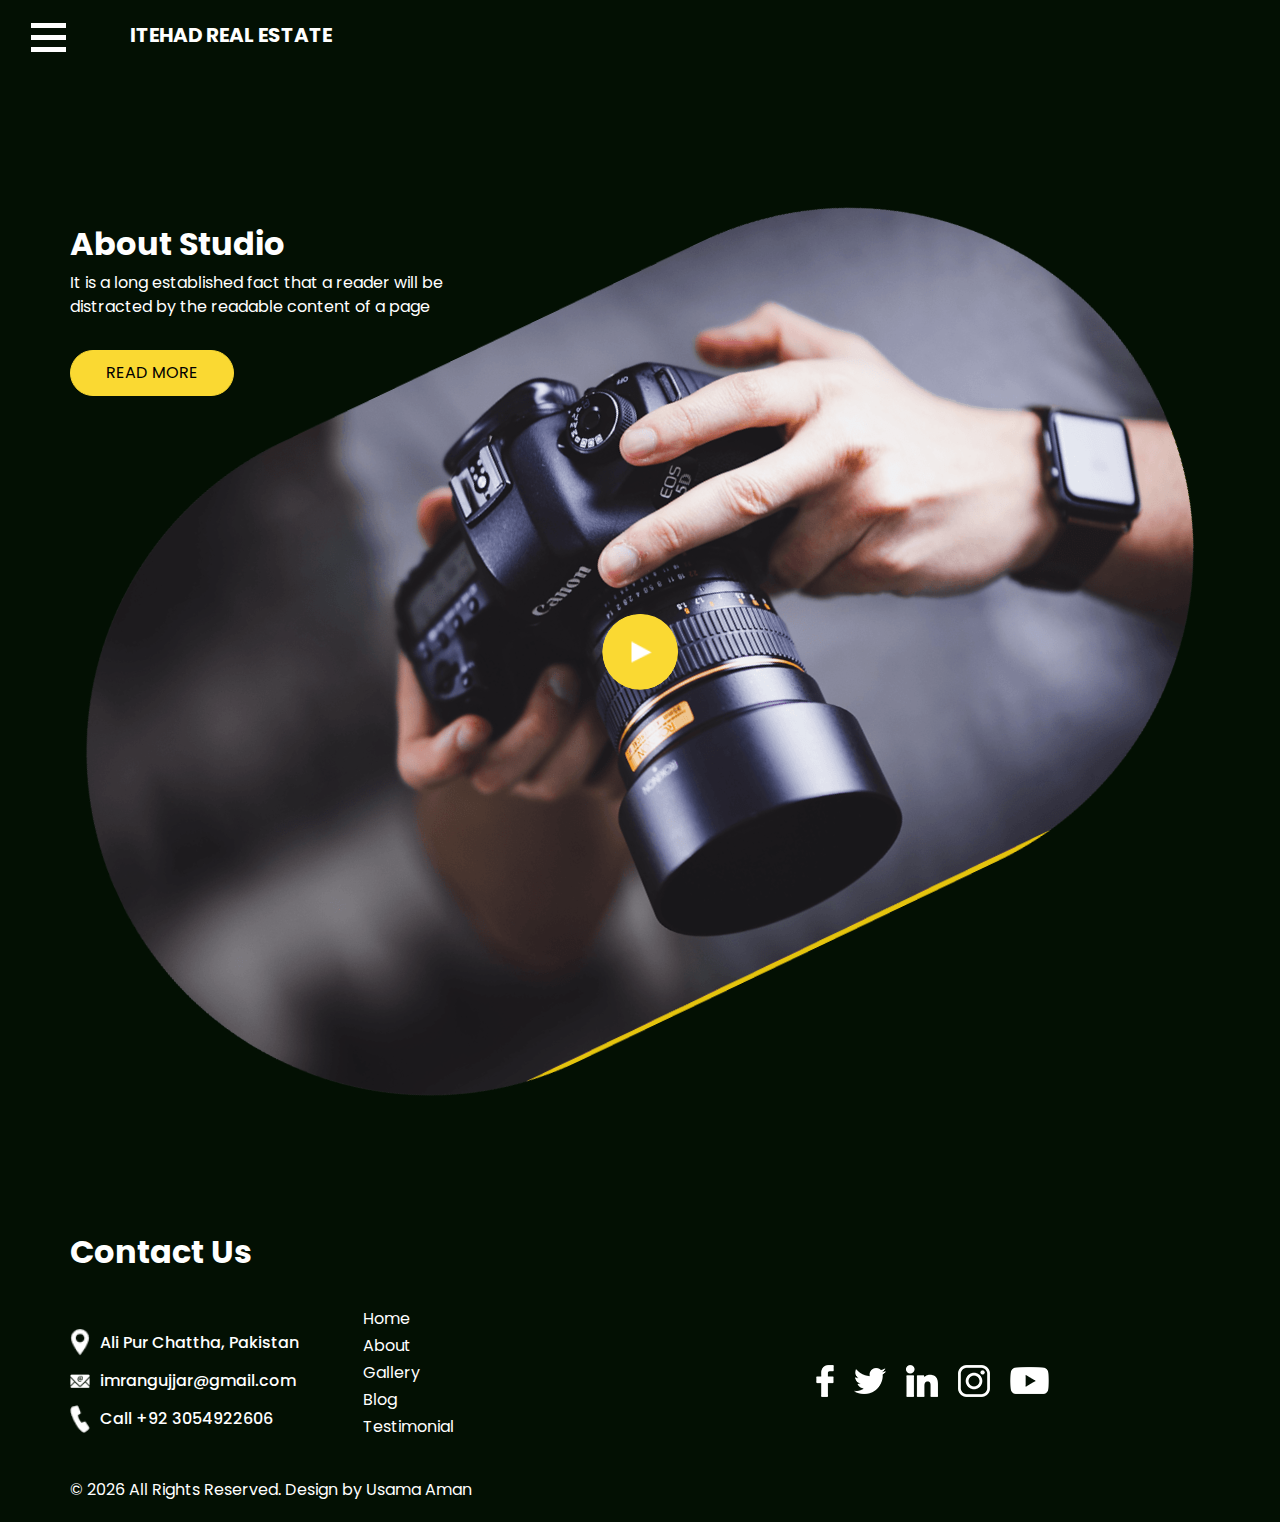
==== about.html @ 8a0b1b5b "Design Complete" ====
<!DOCTYPE html>
<html lang="en">

<head>
  <!-- Basic -->
  <meta charset="utf-8" />
  <meta http-equiv="X-UA-Compatible" content="IE=edge" />
  <!-- Mobile Metas -->
  <meta name="viewport" content="width=device-width, initial-scale=1, shrink-to-fit=no" />
  <!-- Site Metas -->
  <meta name="keywords" content="" />
  <meta name="description" content="" />
  <meta name="author" content="" />

  <title>ITEHAD REAL ESTATE</title>

  <!-- slider stylesheet -->
  <link rel="stylesheet" type="text/css"
    href="https://cdnjs.cloudflare.com/ajax/libs/OwlCarousel2/2.3.4/assets/owl.carousel.min.css" />

  <!-- bootstrap core css -->
  <link rel="stylesheet" type="text/css" href="css/bootstrap.css" />

  <!-- Custom styles for this template -->
  <link href=" css/style.css" rel="stylesheet" />
  <!-- responsive style -->
  <link href="css/responsive.css" rel="stylesheet" />
</head>

<body class="sub_page">
  <div class="hero_area">
    <!-- header section strats -->
    <header class="header_section">
      <div class="container-fluid">
        <nav class="navbar navbar-expand-lg custom_nav-container d-block">
          <div class="main_nav_menu">
            <div class="fk_width">
              <div class="custom_menu-btn">
                <button onclick="openNav()">
                  <span class="s-1"> </span>
                  <span class="s-2"> </span>
                  <span class="s-3"> </span>
                </button>
              </div>
              <div id="myNav" class="overlay">
                <div class="overlay-content">
                  <a class="" href="index.html">Home <span class="sr-only">(current)</span></a>
                  <a class="" href="about.html">About </a>
                  <a class="" href="gallery.html">Gallery </a>
                  <a class="" href="blog.html">Blog </a>
                  <a class="" href="testimonial.html">Testimonial </a>
                </div>
              </div>
            </div>
            <a class="navbar-brand" href="index.html">
              <span>
                ITEHAD REAL ESTATE
              </span>
            </a>

          </div>
        </nav>
      </div>
    </header>
    <!-- end header section -->
  </div>

  <div class="layout_padding">
    <!-- about section -->

    <section class="about_section layout_padding-bottom">
      <div class="container">
        <div class="row">
          <div class="col-md-5">
            <div class="detail-box">
              <div class="heading_container">
                <h2>
                  About Studio
                </h2>
                <p>
                  It is a long established fact that a reader will be distracted by the readable content of a page
                </p>
                <a href="">
                  Read More
                </a>
              </div>
            </div>
          </div>
        </div>
      </div>
      <div class="img-box">
        <div class="play_btn">
          <a href="#">
            <img src="images/play.png" alt="" />
          </a>
        </div>
        <img src="images/about-img.png" class="about-img" alt="" />
      </div>
    </section>

    <!-- end about section -->
  </div>


  <!-- info section -->

  <section class="info_section ">
    <div class="info_container layout_padding-top">
      <div class="container">
        <div class="heading_container">
          <h2>
            Contact Us
          </h2>
        </div>
        <div class="info_main">
          <div class="row">
            <div class="col-md-4 col-lg-3">
              <div class="info_contact ">
                <a href="#" class="link-box">
                  <div class="img-box">
                    <img src="images/location.png" alt="" />
                  </div>
                  <div class="detail-box">
                    <h6>
                      Ali Pur Chattha, Pakistan
                    </h6>
                  </div>
                </a>
                <a href="#" class="link-box">
                  <div class="img-box">
                    <img src="images/mail.png" alt="" />
                  </div>
                  <div class="detail-box">
                    <h6>
                      imrangujjar@gmail.com
                    </h6>
                  </div>
                </a>
                <a href="#" class="link-box">
                  <div class="img-box">
                    <img src="images/call.png" alt="" />
                  </div>
                  <div class="detail-box">
                    <h6>
                      Call +92 3054922606
                    </h6>
                  </div>
                </a>
              </div>
            </div>
            <div class="col-md-2 col-lg-3">
              <div class="info_link-box">
                <ul>
                  <li class=" active">
                    <a class="" href="index.html">Home <span class="sr-only">(current)</span></a>
                  </li>
                  <li class="">
                    <a class="" href="about.html">About </a>
                  </li>
                  <li class="">
                    <a class="" href="gallery.html">Gallery </a>
                  </li>
                  <li class="">
                    <a class="" href="blog.html">Blog </a>
                  </li>
                  <li class="">
                    <a class="" href="testimonial.html">Testimonial </a>
                  </li>
                </ul>
              </div>
            </div>
            <div class="col-md-6 ">
              <div class="social_box">
                <a href="#">
                  <img src="images/facebook.png" alt="" />
                </a>
                <a href="#">
                  <img src="images/twitter.png" alt="" />
                </a>
                <a href="#">
                  <img src="images/linkedin.png" alt="" />
                </a>
                <a href="#">
                  <img src="images/instagram.png" alt="" />
                </a>
                <a href="#">
                  <img src="images/youtube.png" alt="" />
                </a>
              </div>
            </div>
          </div>
        </div>
      </div>
    </div>
  </section>

  <!-- end info section -->

  <!-- footer section -->
  <footer class="footer_section ">
    <div class="container">
      <p>
        &copy; <span id="displayYear"></span> All Rights Reserved. Design by
        <a href="https://html.design/">Usama Aman</a>
      </p>
    </div>
  </footer>
  <!-- footer section -->

  <script src="js/jquery-3.4.1.min.js"></script>
  <script src="js/bootstrap.js"></script>
  <script src="https://cdnjs.cloudflare.com/ajax/libs/OwlCarousel2/2.3.4/owl.carousel.min.js"></script>
  <script src="js/custom.js"></script>
</body>

</html>
---- css/style.css ----
@import url("https://fonts.googleapis.com/css2?family=Open+Sans:wght@400;700&family=Poppins:wght@400;500;700&display=swap");
@font-face {
  font-family: "Andale Mono";
  src: url(../fonts/AndaleMono.ttf);
}

html {
  scroll-behavior: smooth;
  overflow-x: hidden;
}

body {
  font-family: "Poppins", sans-serif;
  color: #ffffff;
  background-color: #031003;
}

.layout_margin {
  margin-top: 90px;
  margin-bottom: 90px;
}

.layout_padding {
  padding-top: 120px;
  padding-bottom: 120px;
}

.layout_padding2 {
  padding-top: 45px;
  padding-bottom: 45px;
}

.layout_padding2-top {
  padding-top: 45px;
}

.layout_padding2-bottom {
  padding-bottom: 45px;
}

.layout_padding-top {
  padding-top: 120px;
}

.layout_padding-bottom {
  padding-bottom: 120px;
}

.heading_container {
  display: -webkit-box;
  display: -ms-flexbox;
  display: flex;
  -webkit-box-orient: vertical;
  -webkit-box-direction: normal;
      -ms-flex-direction: column;
          flex-direction: column;
  -webkit-box-align: start;
      -ms-flex-align: start;
          align-items: flex-start;
  color: #ffffff;
}

.heading_container h2 {
  font-weight: bold;
}

.heading_container a {
  display: inline-block;
  background: #fad932;
  color: #000000;
  padding: 10px 35px;
  border-radius: 30px;
  border: 1px solid #fad932;
  -webkit-transition: all 0.3s;
  transition: all 0.3s;
  text-transform: uppercase;
  margin-top: 15px;
}

.heading_container a:hover {
  background: transparent;
  color: #fad932;
}

@-webkit-keyframes hueAnimate {
  0% {
    -webkit-filter: hue-rotate(0deg);
            filter: hue-rotate(0deg);
  }
  100% {
    -webkit-filter: hue-rotate(360deg);
            filter: hue-rotate(360deg);
  }
}

@keyframes hueAnimate {
  0% {
    -webkit-filter: hue-rotate(0deg);
            filter: hue-rotate(0deg);
  }
  100% {
    -webkit-filter: hue-rotate(360deg);
            filter: hue-rotate(360deg);
  }
}

/*header section*/
.hero_area {
  position: relative;
}

.sub_page .info_section .social_box {
  -webkit-filter: invert(100%);
          filter: invert(100%);
}

.header_section .container-fluid {
  padding-right: 25px;
  padding-left: 25px;
}

.header_section .nav_container {
  margin: 0 auto;
}

.custom_nav-container.navbar-expand-lg .navbar-nav .nav-link img {
  width: 22px;
  margin-right: 15px;
}

.custom_nav-container.navbar-expand-lg .navbar-nav .nav-link {
  padding: 0px 25px;
  color: #fefeff;
  text-align: center;
  font-family: "Roboto", sans-serif;
}

.custom_menu-btn {
  z-index: 9;
  position: absolute;
  left: 0;
  top: 15px;
}

.custom_menu-btn button {
  outline: none;
  border: none;
  background-color: transparent;
}

.custom_menu-btn span {
  display: block;
  width: 35px;
  height: 5px;
  background-color: #fff;
  margin: 7px 0;
  -webkit-transition: all 0.3s;
  transition: all 0.3s;
}

.custom_menu-btn .s-2 {
  -webkit-transition: all 0.1s;
  transition: all 0.1s;
}

.menu_btn-style {
  position: fixed;
  left: 22px;
  top: 15px;
}

.menu_btn-style button {
  -webkit-transform: translateX(14px);
          transform: translateX(14px);
}

.menu_btn-style button .s-1 {
  -webkit-transform: rotate(45deg) translateY(17px);
          transform: rotate(45deg) translateY(17px);
}

.menu_btn-style button .s-2 {
  -webkit-transform: translateX(-100px);
          transform: translateX(-100px);
}

.menu_btn-style button .s-3 {
  -webkit-transform: rotate(-45deg) translateY(-17px);
          transform: rotate(-45deg) translateY(-17px);
}

.position-unset {
  position: unset;
}

.navbar-expand-lg .navbar-collapse {
  -webkit-box-flex: 0;
      -ms-flex-positive: 0;
          flex-grow: 0;
}

.overlay {
  height: 100%;
  width: 0;
  position: fixed;
  z-index: 1;
  top: 0;
  left: 0;
  background: rgba(3, 16, 3, 0.95);
  overflow-x: hidden;
  -webkit-transition: 0.5s;
  transition: 0.5s;
}

.overlay .closebtn {
  position: absolute;
  top: 0;
  right: 30px;
  font-size: 60px;
}

.overlay a {
  display: inline-block;
  padding: 10px 15px;
  text-decoration: none;
  font-size: 18px;
  text-transform: uppercase;
  color: #ffffff;
  margin: 10px 0;
  display: block;
  -webkit-transition: 0.3s;
  transition: 0.3s;
  border: 1.5px solid #ffffff;
  border-radius: 5px;
  width: 190px;
}

.overlay a:hover {
  border-color: transparent;
  background-color: #ffffff;
}

.overlay-content {
  position: relative;
  top: 20%;
  width: 100%;
  text-align: center;
  margin-top: 30px;
  display: -webkit-box;
  display: -ms-flexbox;
  display: flex;
  -webkit-box-orient: vertical;
  -webkit-box-direction: normal;
      -ms-flex-direction: column;
          flex-direction: column;
  -webkit-box-align: center;
      -ms-flex-align: center;
          align-items: center;
}

.menu_width {
  width: 100%;
}

.scroll-y-hidden {
  overflow-y: hidden;
}

a,
a:hover,
a:focus {
  text-decoration: none;
}

a:hover,
a:focus {
  color: initial;
}

.btn,
.btn:focus {
  outline: none !important;
  -webkit-box-shadow: none;
          box-shadow: none;
}

.fk_width {
  width: 105px;
}

.custom_nav-container .nav_search-btn {
  background-image: url(../images/search-icon.png);
  background-size: 18px;
  background-repeat: no-repeat;
  width: 35px;
  height: 35px;
  padding: 0;
  border: none;
  background-position: center;
}

.navbar-brand {
  display: -webkit-box;
  display: -ms-flexbox;
  display: flex;
}

.navbar-brand span {
  color: #ffffff;
  font-weight: bold;
  text-transform: uppercase;
}

.custom_nav-container {
  z-index: 99999;
  padding: 15px 0;
  -webkit-box-pack: start;
      -ms-flex-pack: start;
          justify-content: flex-start;
}

.custom_nav-container .navbar-toggler {
  outline: none;
}

.custom_nav-container .navbar-toggler .navbar-toggler-icon {
  background-image: url(../images/menu.png);
  background-size: 55px;
}

.main_nav_menu {
  display: -webkit-box;
  display: -ms-flexbox;
  display: flex;
}

.user_option {
  display: -webkit-box;
  display: -ms-flexbox;
  display: flex;
  -webkit-box-align: center;
      -ms-flex-align: center;
          align-items: center;
  margin-left: 45px;
}

.user_option a {
  display: -webkit-box;
  display: -ms-flexbox;
  display: flex;
  -webkit-box-align: center;
      -ms-flex-align: center;
          align-items: center;
  margin-right: 35px;
  color: #ffffff;
  text-transform: uppercase;
}

.user_option a img {
  width: 20px;
  margin-right: 10px;
}

.user_option a span {
  color: #ffffff;
}

/*end header section*/
.slider_section {
  padding-top: 45px;
}

.slider_section #carouselExampleIndicators {
  -webkit-box-flex: 1;
      -ms-flex: 1;
          flex: 1;
}

.slider_section .detail-box {
  color: #ffffff;
  margin-top: 75px;
}

.slider_section .detail-box h1 {
  font-size: 3rem;
  font-family: "Andale Mono";
}

.slider_section .detail-box p {
  margin-top: 15px;
}

.slider_section .detail-box a {
  display: inline-block;
  background: #fad932;
  color: #000000;
  padding: 10px 25px;
  border-radius: 30px;
  border: 1px solid #fad932;
  -webkit-transition: all 0.3s;
  transition: all 0.3s;
  text-transform: uppercase;
  margin-top: 35px;
}

.slider_section .detail-box a:hover {
  background: transparent;
  color: #fad932;
}

.slider_section .img-box {
  margin-top: -125px;
}

.slider_section .img-box img {
  width: 100%;
}

.slider_section .img-box::before {
  content: "";
  position: absolute;
  top: -135px;
  left: 0;
  width: 100%;
  height: 100%;
  background: -webkit-gradient(linear, left top, left bottom, from(#000000), color-stop(transparent), to(transparent));
  background: linear-gradient(to bottom, #000000, transparent, transparent);
  z-index: 1;
  display: none;
}

.slider_section .carousel_control-box {
  display: -webkit-box;
  display: -ms-flexbox;
  display: flex;
  -webkit-box-align: center;
      -ms-flex-align: center;
          align-items: center;
  margin-top: 45px;
}

.slider_section .carousel_btn-container {
  width: 95px;
  min-width: 95px;
  display: -webkit-box;
  display: -ms-flexbox;
  display: flex;
  -webkit-box-pack: justify;
      -ms-flex-pack: justify;
          justify-content: space-between;
  z-index: 999;
}

.slider_section .carousel_btn-container .carousel-control-prev,
.slider_section .carousel_btn-container .carousel-control-next {
  position: unset;
  width: 45px;
  height: 45px;
  border: none;
  border-radius: 100%;
  opacity: 1;
  background-repeat: no-repeat;
  background-size: 10px;
  background-position: center;
  border: 1.5px solid #ffffff;
  background-color: transparent;
}

.slider_section .carousel_btn-container .carousel-control-prev:hover,
.slider_section .carousel_btn-container .carousel-control-next:hover {
  background-color: #fad932;
  border-color: transparent;
}

.slider_section .carousel_btn-container .carousel-control-prev {
  background-image: url(../images/prev.png);
}

.slider_section .carousel_btn-container .carousel-control-next {
  background-image: url(../images/next.png);
}

.slider_section .carousel-indicators {
  width: 550px;
  min-width: 550px;
  position: relative;
  margin: 0;
  margin-left: 35px;
  -webkit-box-pack: justify;
      -ms-flex-pack: justify;
          justify-content: space-between;
}

.slider_section .carousel-indicators::before {
  content: "";
  width: calc(100% - 75px);
  height: 1px;
  position: absolute;
  top: 50%;
  left: calc(50% - 8px);
  -webkit-transform: translate(-50%, -50%);
          transform: translate(-50%, -50%);
  background-color: #ffffff;
}

.slider_section .carousel-indicators .ol_design {
  width: 20px;
  height: 20px;
  position: absolute;
  top: 50%;
  left: calc(0% + 35px);
  -webkit-transform: translate(-50%, -50%);
          transform: translate(-50%, -50%);
  border-radius: 100%;
  background-color: #fad932;
  -webkit-transition: all .3s;
  transition: all .3s;
  z-index: 2;
}

.slider_section .carousel-indicators li {
  height: auto;
  border: none;
  opacity: 1;
  color: #ffffff;
  text-indent: 0;
  background-color: transparent;
}

.about_section .detail-box {
  margin: 35px auto;
  position: relative;
  z-index: 2;
}

.about_section .img-box {
  width: 90%;
  margin: auto;
  position: relative;
  background-repeat: no-repeat;
  margin-top: -125px;
}

.about_section .img-box .play_btn {
  background: #fad932;
  display: -webkit-box;
  display: -ms-flexbox;
  display: flex;
  -webkit-box-align: center;
      -ms-flex-align: center;
          align-items: center;
  -webkit-box-pack: center;
      -ms-flex-pack: center;
          justify-content: center;
  border-radius: 100%;
  width: 75px;
  height: 75px;
  position: absolute;
  z-index: 3;
  top: 50%;
  left: 50%;
  -webkit-transform: translate(-50%, -50%);
          transform: translate(-50%, -50%);
}

.about_section .img-box .play_btn button {
  -webkit-box-shadow: none;
          box-shadow: none;
  background-color: transparent;
  border: none;
  position: relative;
  z-index: 5;
}

.about_section .img-box .play_btn a {
  background: #fad932;
  display: -webkit-box;
  display: -ms-flexbox;
  display: flex;
  -webkit-box-align: center;
      -ms-flex-align: center;
          align-items: center;
  -webkit-box-pack: center;
      -ms-flex-pack: center;
          justify-content: center;
  border-radius: 100%;
  width: 75px;
  height: 75px;
  position: relative;
  z-index: 5;
}

.about_section .img-box .play_btn img {
  width: 20px;
  margin-left: 3px;
}

.about_section .img-box .play_btn::before {
  content: "";
  width: 100%;
  height: 100%;
  position: absolute;
  top: 50%;
  left: 50%;
  background: #fad932;
  opacity: 1;
  border-radius: 100%;
  -webkit-transform: translate(-50%, -50%);
          transform: translate(-50%, -50%);
}

.about_section .img-box .play_btn::before {
  z-index: 2;
  -webkit-animation: before-animation 1500ms infinite;
          animation: before-animation 1500ms infinite;
}

@-webkit-keyframes before-animation {
  0% {
    -webkit-transform: translateX(-50%) translateY(-50%) translateZ(0) scale(1);
            transform: translateX(-50%) translateY(-50%) translateZ(0) scale(1);
    opacity: 1;
  }
  100% {
    -webkit-transform: translateX(-50%) translateY(-50%) translateZ(0) scale(1.5);
            transform: translateX(-50%) translateY(-50%) translateZ(0) scale(1.5);
    opacity: 0;
  }
}

@keyframes before-animation {
  0% {
    -webkit-transform: translateX(-50%) translateY(-50%) translateZ(0) scale(1);
            transform: translateX(-50%) translateY(-50%) translateZ(0) scale(1);
    opacity: 1;
  }
  100% {
    -webkit-transform: translateX(-50%) translateY(-50%) translateZ(0) scale(1.5);
            transform: translateX(-50%) translateY(-50%) translateZ(0) scale(1.5);
    opacity: 0;
  }
}

.about_section .img-box .about-img {
  width: 100%;
  -webkit-transform: rotate(-25deg);
          transform: rotate(-25deg);
  -webkit-animation: hueAnimate .7s infinite;
          animation: hueAnimate .7s infinite;
}

.about_section .btn-box {
  display: -webkit-box;
  display: -ms-flexbox;
  display: flex;
  -webkit-box-pack: center;
      -ms-flex-pack: center;
          justify-content: center;
  margin-top: 75px;
  margin-bottom: 175px;
}

.about_section .btn-box a {
  display: inline-block;
  background: #ffffff;
  color: #000000;
  padding: 10px 40px;
  border-radius: 30px;
  border: 1px solid #ffffff;
  -webkit-transition: all 0.3s;
  transition: all 0.3s;
}

.about_section .btn-box a:hover {
  background: transparent;
  color: #ffffff;
}

.gallery_section .gallery_container {
  position: relative;
  max-width: 1500px;
  margin: auto;
}

.gallery_section .gallery_container .gallery_bg {
  position: absolute;
  width: 100%;
  top: 10%;
  margin-left: 0;
  -webkit-transform: rotate(45deg);
          transform: rotate(45deg);
  z-index: -1;
}

.gallery_section .gallery_container .gallery_bg img {
  width: 100%;
}

.gallery_section .gallery_container .gallery_box {
  width: 85%;
  margin: auto;
}

.gallery_section .gallery_container .box {
  display: -webkit-box;
  display: -ms-flexbox;
  display: flex;
}

.gallery_section .gallery_container .box.b1 .img-box {
  margin-left: 8%;
}

.gallery_section .gallery_container .box.b3 {
  -webkit-box-pack: end;
      -ms-flex-pack: end;
          justify-content: flex-end;
}

.gallery_section .gallery_container .box.b4 {
  -webkit-box-pack: end;
      -ms-flex-pack: end;
          justify-content: flex-end;
}

.gallery_section .gallery_container .box.b4 .img-box {
  margin-right: 8%;
}

.gallery_section .gallery_container .box .img-box {
  position: relative;
  margin: 10px;
  border-radius: 35px;
  overflow: hidden;
  width: 350px;
}

.gallery_section .gallery_container .box .img-box img {
  width: 100%;
}

.gallery_section .gallery_container .box .img-box h5 {
  color: #031003;
  position: absolute;
  margin: 0;
  top: 50%;
  left: 50%;
  -webkit-transform: translate(-50%, -50%);
          transform: translate(-50%, -50%);
  text-transform: uppercase;
}

.blog_section .detail-box {
  margin: 35px auto;
  position: relative;
  z-index: 2;
}

.blog_section .blog_container {
  position: relative;
  max-width: 1500px;
  margin: auto;
}

.blog_section .blog_container .blog_bg {
  position: absolute;
  width: 100%;
  top: 10%;
  margin-left: 0;
  -webkit-transform: rotate(-45deg);
          transform: rotate(-45deg);
  z-index: -1;
}

.blog_section .blog_container .blog_bg img {
  width: 100%;
}

.blog_section .blog_box {
  width: 80%;
  margin: auto;
}

.blog_section .box {
  margin-top: 55px;
  background-color: #ffffff;
  border-radius: 35px;
  overflow: hidden;
}

.blog_section .box.b1 {
  margin-top: 100%;
}

.blog_section .box .img-box {
  position: relative;
}

.blog_section .box .img-box img {
  width: 100%;
}

.blog_section .box .blog-detail {
  padding: 25px 25px 15px;
}

.blog_section .box .blog-detail .blog_post {
  display: -webkit-box;
  display: -ms-flexbox;
  display: flex;
  -webkit-box-pack: justify;
      -ms-flex-pack: justify;
          justify-content: space-between;
}

.blog_section .box .blog-detail .blog_post h6 {
  color: #c2bebe;
}

.blog_section .box .blog-detail h5 {
  color: #031003;
  text-transform: uppercase;
  font-weight: bold;
}

.blog_section .box .blog-detail p {
  color: #404040;
}

.client_section .client_container {
  position: relative;
  max-width: 1500px;
  margin: auto;
}

.client_section .client_container .client_bg {
  position: absolute;
  width: 100%;
  top: 10%;
  margin-left: 0;
  -webkit-transform: rotate(45deg);
          transform: rotate(45deg);
  z-index: -1;
}

.client_section .client_container .client_bg img {
  width: 100%;
}

.client_section .client_box {
  width: 80%;
  margin: auto;
}

.client_section .box {
  position: relative;
}

.client_section .client_content-box {
  display: -webkit-box;
  display: -ms-flexbox;
  display: flex;
  -webkit-box-orient: vertical;
  -webkit-box-direction: normal;
      -ms-flex-direction: column;
          flex-direction: column;
  -webkit-box-align: center;
      -ms-flex-align: center;
          align-items: center;
  text-align: center;
  margin: 0 10px;
}

.client_section .client_content-box .img-box {
  width: 125px;
  border-radius: 100%;
  margin-bottom: -62px;
  position: relative;
  z-index: 2;
}

.client_section .client_content-box .img-box img {
  width: 100%;
}

.client_section .client_content-box .detail-box {
  padding: 95px 25px 45px 25px;
  background-color: #ffffff;
  border-radius: 35px;
}

.client_section .client_content-box .detail-box h4 {
  color: #1d1b28;
  font-weight: bold;
}

.client_section .client_content-box .detail-box p {
  color: #1d1b28;
  margin-top: 25px;
}

.client_section .client_content-box .detail-box img {
  width: 35px;
  margin-top: 25px;
}

.client_section .carousel-control-prev,
.client_section .carousel-control-next {
  width: 50px;
  height: 50px;
  background-color: #000000;
  opacity: 1;
  top: 50%;
  background-repeat: no-repeat;
  background-position: center;
  background-size: 12px;
  border-radius: 5px;
}

.client_section .carousel-control-prev:hover,
.client_section .carousel-control-next:hover {
  background-color: #fad932;
}

.client_section .carousel-control-prev {
  background-image: url(../images/prev-arrow.png);
  left: -65px;
}

.client_section .carousel-control-next {
  background-image: url(../images/next-arrow.png);
  right: -65px;
}

.client_section .camera_img-box {
  margin-top: 115%;
}

.client_section .camera_img-box img {
  width: 100%;
}

/* info section */
.info_section {
  position: relative;
  margin-top: -125px;
}

.info_section .heading_container {
  margin-bottom: 25px;
}

.info_section .info_main .row {
  -webkit-box-align: center;
      -ms-flex-align: center;
          align-items: center;
}

.info_section .info_logo {
  display: -webkit-box;
  display: -ms-flexbox;
  display: flex;
}

.info_section .info_logo img {
  width: 65px;
}

.info_section .social_box {
  display: -webkit-box;
  display: -ms-flexbox;
  display: flex;
  -webkit-box-align: center;
      -ms-flex-align: center;
          align-items: center;
  -webkit-box-pack: center;
      -ms-flex-pack: center;
          justify-content: center;
}

.info_section .social_box a {
  margin: 0 10px;
}

.info_section a {
  text-transform: none;
}

.info_section h5 {
  margin-bottom: 12px;
  font-size: 24px;
  color: #3eb4b8;
}

.info_section p {
  color: #323232;
}

.info_section ul {
  padding: 0;
}

.info_section ul li {
  list-style-type: none;
  margin: 3px 0;
}

.info_section ul li a {
  color: #ffffff;
}

.info_section .info_link-box {
  display: -webkit-box;
  display: -ms-flexbox;
  display: flex;
  -webkit-box-orient: vertical;
  -webkit-box-direction: normal;
      -ms-flex-direction: column;
          flex-direction: column;
}

.info_section .info_contact .link-box {
  display: -webkit-box;
  display: -ms-flexbox;
  display: flex;
  -webkit-box-align: center;
      -ms-flex-align: center;
          align-items: center;
  margin: 15px 0;
  color: #ffffff;
}

.info_section .info_contact .link-box .img-box {
  display: -webkit-box;
  display: -ms-flexbox;
  display: flex;
  -webkit-box-pack: center;
      -ms-flex-pack: center;
          justify-content: center;
  -webkit-box-align: center;
      -ms-flex-align: center;
          align-items: center;
  margin-right: 10px;
}

.info_section .info_contact .link-box .img-box img {
  width: 20px;
}

.info_section .info_contact .link-box h6 {
  margin-bottom: 0;
}

/* end info section */
/* footer section*/
.footer_section {
  color: #ffffff;
}

.footer_section p {
  margin: 0;
  padding: 20px 0;
}

.footer_section a {
  color: #ffffff;
}

.modal-dialog {
  max-width: 800px;
  margin: 30px auto;
}

.modal-body {
  position: relative;
  padding: 0px;
}

.close {
  position: absolute;
  right: -30px;
  top: 0;
  z-index: 999;
  font-size: 2rem;
  font-weight: normal;
  color: #fff;
  opacity: 1;
}
/*# sourceMappingURL=style.css.map */
---- css/responsive.css ----
/* @media (min-width:1500px) {
    .gallery_section .gallery_container .gallery_bg {
        max-width: 1500px;
        left: 10%;

    }
}

@media (min-width:2000px) {
    .gallery_section .gallery_container .gallery_bg {
        left: 15%;

    }
} */

@media (max-width: 1260px) {}

@media (max-width: 1120px) {}

@media (max-width: 992px) {
    .main_nav_menu {
        justify-content: space-between;
    }

    .user_option {
        margin-left: 0;
    }

    .navbar-brand {
        margin-right: 0;
    }

    .slider-row {
        flex-direction: column-reverse;
    }

    .slider_section .img-box {
        margin-top: -135px;
    }

    .slider_section .detail-box {
        margin-top: 0;
    }

    .slider_section .img-box::before {
        display: block;
    }

    .slider_section .carousel-indicators {
        width: 450px;
        min-width: 450px;
    }

    .about_section .img-box {
        width: 100%;
        padding: 0 5px;
        margin-top: 0;
    }

    .gallery_section .gallery_container .gallery_bg {
        top: -75px;
    }

    .gallery_section .gallery_container .gallery_box {
        margin-top: 200px;
    }

    .blog_section .blog_container .blog_bg {
        top: 0;
    }

    .blog_section .blog_box {
        width: 100%;
    }

    .blog_section .box.b1 {
        margin-top: 35%;
    }

    .client_section .client_box {
        width: 100%;
    }

    .client_section .box {
        margin-top: 75px;
    }

    .client_section .camera_img-box {
        margin-top: 45px;
        padding-left: 45px;
    }

    .footer_section {
        text-align: center;
    }

    .social_box {
        filter: invert(100%);
    }

}

@media (max-width: 856px) {

    .client_section .carousel-control-prev,
    .client_section .carousel-control-next {
        top: 100%;

    }

    .client_section .carousel-control-prev {
        left: 50%;
        transform: translate(-105%, -50%);
    }

    .client_section .carousel-control-next {
        right: 50%;
        transform: translate(105%, -50%);
    }
}

@media (max-width: 767px) {

    .layout_padding {
        padding-top: 90px;
        padding-bottom: 90px;
    }

    .layout_padding-top {
        padding-top: 90px;
    }

    .layout_padding-bottom {
        padding-bottom: 90px;
    }


    .info_section .info_top .info_form {
        margin-bottom: 35px;
    }

    .info_section .info_main .row>div {
        display: flex;
        flex-direction: column;
        align-items: center;
        text-align: center;
        margin-bottom: 25px;
    }

    .info_section .info_contact .link-box {
        justify-content: center;
    }

    .slider_section .carousel-indicators {
        width: 400px;
        min-width: 400px;
    }

    .gallery_section .gallery_container .box {
        flex-direction: column;
        align-items: center;

    }

    .gallery_section .gallery_container .gallery_box {
        width: 100%;
    }

    .gallery_section .gallery_container .box.b1 .img-box {
        margin-left: 10px;
    }

    .gallery_section .gallery_container .box.b4 .img-box {
        margin-right: 10px;
    }

    .info_section .heading_container {
        align-items: center;
    }
}

@media (max-width: 576px) {
    .slider_section .carousel_control-box {
        flex-direction: column;
        align-items: flex-start;
    }

    .slider_section .carousel-indicators {
        width: 100%;
        min-width: 100%;
        margin-left: 0;
        margin-top: 35px;
    }

    .slider_section .img-box::before {
        background: -webkit-gradient(linear, left top, left bottom, from(#000000), to(transparent));
        background: linear-gradient(to bottom, #000, transparent);
    }

    .gallery_section .gallery_container .box .img-box {
        width: 100%;
        border-radius: 10px;
    }

    .blog_section .box {
        border-radius: 25px;
    }
}

@media (max-width: 480px) {
    .main_nav_menu {
        justify-content: center;
    }

    .fk_width {
        width: 10px;
    }

    .user_option {
        display: none;
    }

    .about_section .img-box .play_btn,
    .about_section .img-box .play_btn a {
        width: 55px;
        height: 55px;
    }
}

@media (max-width: 420px) {}

@media (max-width: 360px) {}

@media (min-width: 1200px) {
    .container {
        max-width: 1170px;
    }

}
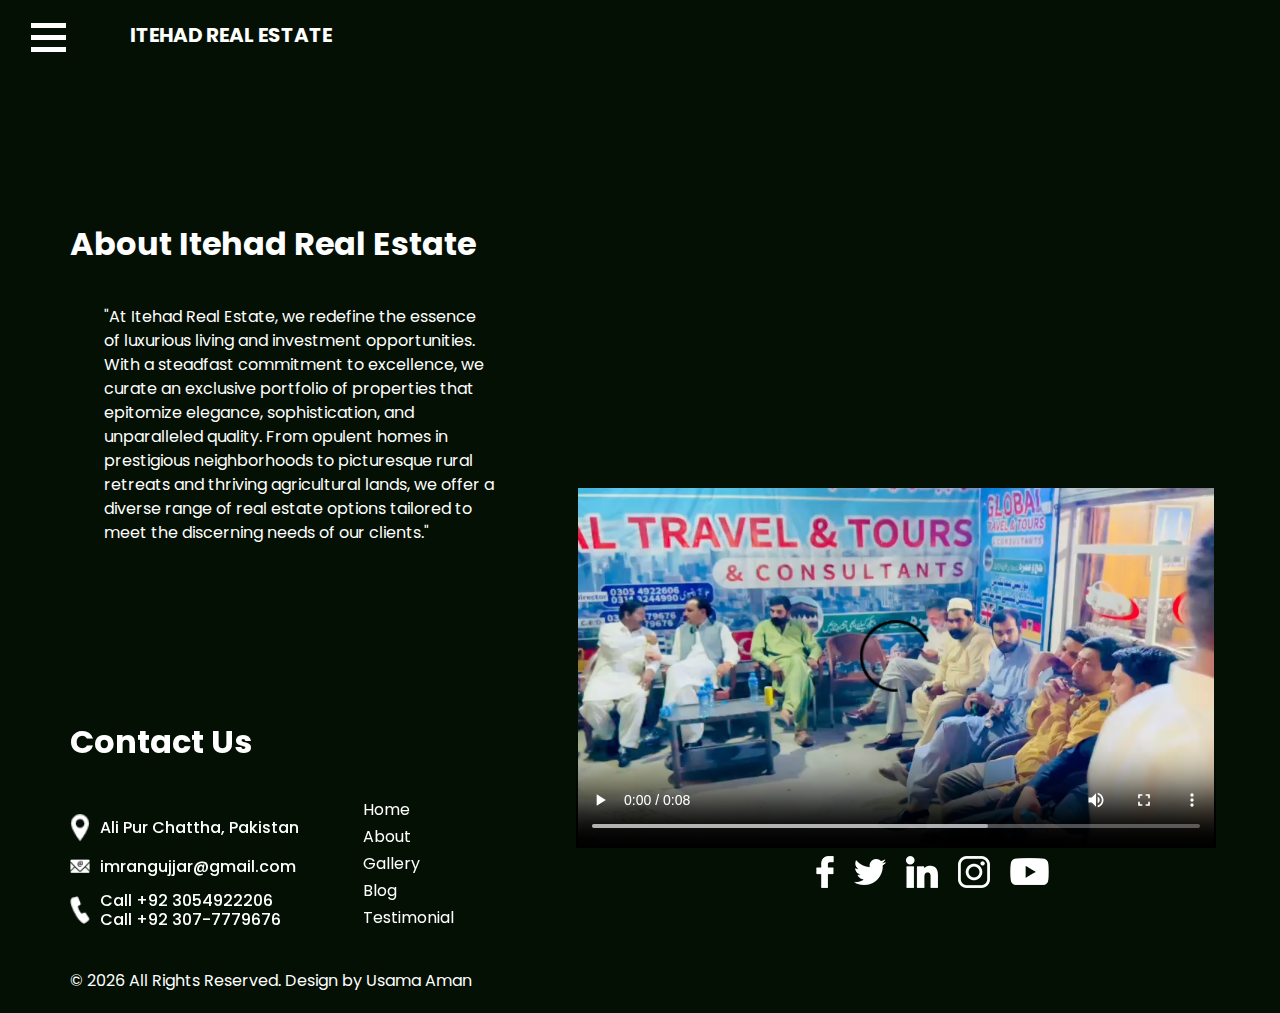
==== commit a2179bf9: "Done" ====
--- a/about.html
+++ b/about.html
@@ -75,26 +75,26 @@
             <div class="detail-box">
               <div class="heading_container">
                 <h2>
-                  About Studio
+                  About Itehad Real Estate
                 </h2>
-                <p>
-                  It is a long established fact that a reader will be distracted by the readable content of a page
-                </p>
-                <a href="">
-                  Read More
-                </a>
+                <p style="margin:3cap;">
+                  "At Itehad Real Estate, we redefine the essence of luxurious living and investment opportunities. With a
+                  steadfast commitment to excellence, we curate an exclusive portfolio of properties that epitomize
+                  elegance, sophistication, and unparalleled quality. From opulent homes in prestigious neighborhoods to
+                  picturesque rural retreats and thriving agricultural lands, we offer a diverse range of real estate
+                  options tailored to meet the discerning needs of our clients."                </p>
+              
               </div>
             </div>
           </div>
         </div>
       </div>
       <div class="img-box">
-        <div class="play_btn">
-          <a href="#">
-            <img src="images/play.png" alt="" />
-          </a>
-        </div>
-        <img src="images/about-img.png" class="about-img" alt="" />
+             <video class="about-video" width="640" height="360" controls>
+          <source src="images/video.mp4" type="video/mp4">
+          Your browser does not support the video tag.
+        </video>
+        <!-- <img src="images/about-img.png" class="about-img" alt="" /> -->
       </div>
     </section>
 
@@ -142,8 +142,12 @@
                   </div>
                   <div class="detail-box">
                     <h6>
-                      Call +92 3054922606
-                    </h6>
+                      Call +92 3054922206
+                    </h6>
+                    <h6>
+                      Call +92 307-7779676
+                    </h6>
+                    
                   </div>
                 </a>
               </div>
--- a/css/style.css
+++ b/css/style.css
@@ -156,6 +156,11 @@
   margin: 7px 0;
   -webkit-transition: all 0.3s;
   transition: all 0.3s;
+}
+.about-video {
+  position: absolute;
+  top: 0;
+  right: 0;
 }
 
 .custom_menu-btn .s-2 {
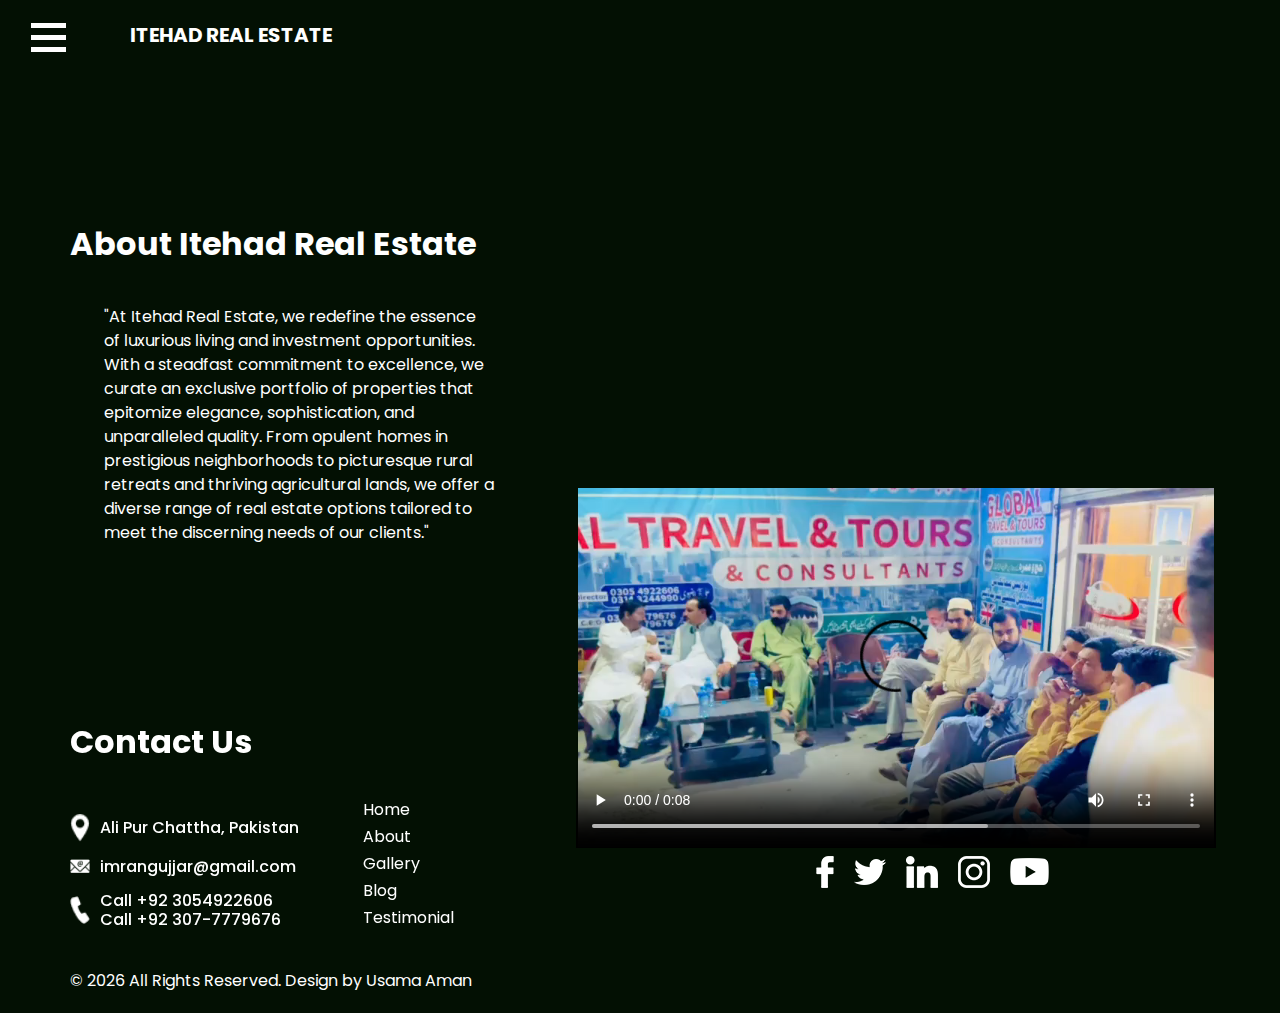
==== commit 58a694ae: "new" ====
--- a/about.html
+++ b/about.html
@@ -142,7 +142,7 @@
                   </div>
                   <div class="detail-box">
                     <h6>
-                      Call +92 3054922206
+                      Call +92 3054922606
                     </h6>
                     <h6>
                       Call +92 307-7779676
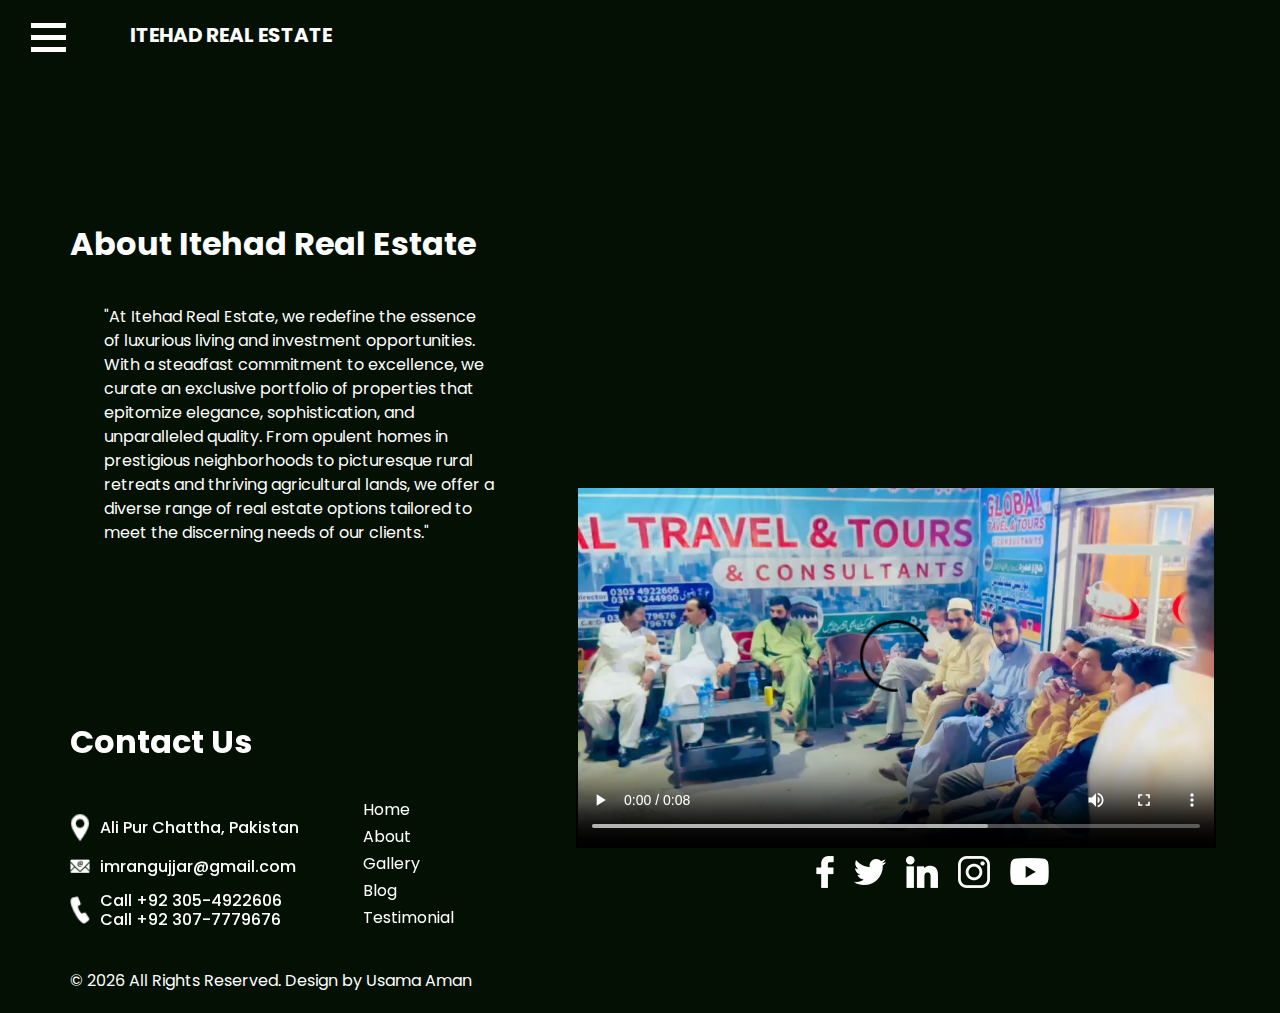
==== commit 66a91068: "new" ====
--- a/about.html
+++ b/about.html
@@ -142,7 +142,7 @@
                   </div>
                   <div class="detail-box">
                     <h6>
-                      Call +92 3054922606
+                      Call +92 305-4922606
                     </h6>
                     <h6>
                       Call +92 307-7779676
